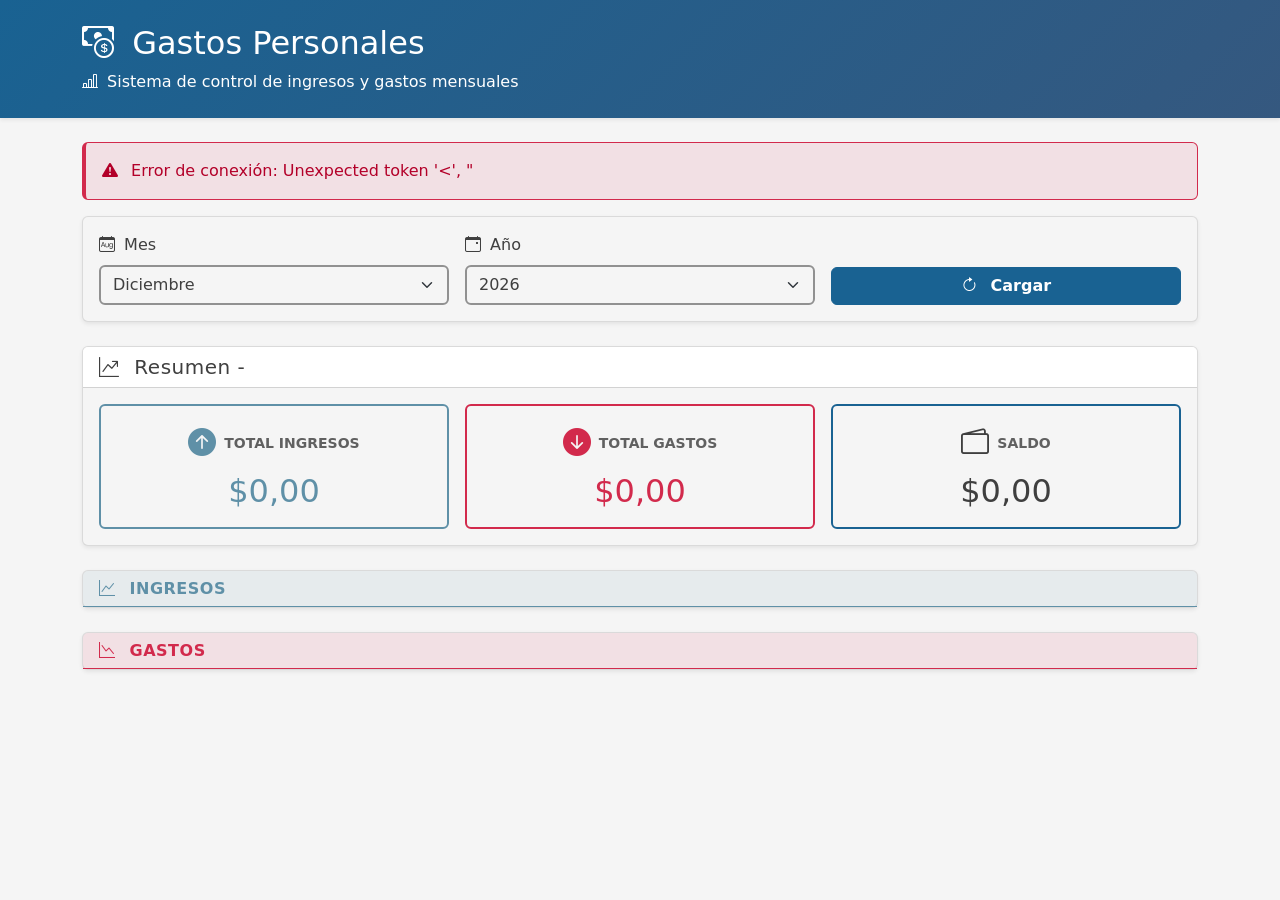
==== index.html @ a7480072 "feat: initial commit — personal finance tracker Co-Authored-By: Claude Sonnet 4.6 <noreply@anthropic" ====
<!DOCTYPE html>
<html lang="es">
<head>
    <meta charset="UTF-8">
    <meta name="viewport" content="width=device-width, initial-scale=1.0">
    <title>Gastos Personales - Sistema de Control</title>

    <!-- Bootstrap 5 CSS -->
    <link href="https://cdn.jsdelivr.net/npm/bootstrap@5.3.2/dist/css/bootstrap.min.css" rel="stylesheet">

    <!-- Bootstrap Icons -->
    <link rel="stylesheet" href="https://cdn.jsdelivr.net/npm/bootstrap-icons@1.11.2/font/bootstrap-icons.css">

    <!-- Custom CSS -->
    <link rel="stylesheet" href="assets/css/styles.css">
</head>
<body>
    <!-- Header -->
    <header class="header bg-primary text-white shadow-sm">
        <div class="container py-4">
            <h1 class="h2 mb-2">
                <i class="bi bi-cash-coin me-2"></i>
                Gastos Personales
            </h1>
            <p class="mb-0 opacity-90">
                <i class="bi bi-bar-chart-line me-1"></i>
                Sistema de control de ingresos y gastos mensuales
            </p>
        </div>
    </header>

    <!-- Main Content -->
    <main class="container my-4">
        <!-- Alertas -->
        <div id="alertContainer"></div>

        <!-- Selector de Mes/Año -->
        <div class="card shadow-sm mb-4">
            <div class="card-body">
                <div class="row g-3 align-items-end">
                    <div class="col-md-4">
                        <label for="selectMes" class="form-label">
                            <i class="bi bi-calendar-month me-1"></i>
                            Mes
                        </label>
                        <select id="selectMes" class="form-select">
                            <option value="1">Enero</option>
                            <option value="2">Febrero</option>
                            <option value="3">Marzo</option>
                            <option value="4">Abril</option>
                            <option value="5">Mayo</option>
                            <option value="6">Junio</option>
                            <option value="7">Julio</option>
                            <option value="8">Agosto</option>
                            <option value="9">Septiembre</option>
                            <option value="10">Octubre</option>
                            <option value="11">Noviembre</option>
                            <option value="12">Diciembre</option>
                        </select>
                    </div>

                    <div class="col-md-4">
                        <label for="selectAnio" class="form-label">
                            <i class="bi bi-calendar-event me-1"></i>
                            Año
                        </label>
                        <select id="selectAnio" class="form-select">
                            <!-- Se llena dinámicamente con JavaScript -->
                        </select>
                    </div>

                    <div class="col-md-4">
                        <button id="btnCargar" class="btn btn-primary w-100">
                            <i class="bi bi-arrow-clockwise me-2"></i>
                            Cargar
                        </button>
                    </div>
                </div>
            </div>
        </div>

        <!-- Loading -->
        <div id="loading" class="text-center py-5 d-none">
            <div class="spinner-border text-primary mb-3" role="status">
                <span class="visually-hidden">Cargando...</span>
            </div>
            <p class="text-muted">Cargando datos...</p>
        </div>

        <!-- Contenido Principal -->
        <div id="contenidoPrincipal">
            <!-- Resumen -->
            <div class="card shadow-sm mb-4">
                <div class="card-header bg-white">
                    <h2 class="h5 mb-0">
                        <i class="bi bi-graph-up-arrow me-2"></i>
                        Resumen - <span id="mesAnioActual"></span>
                    </h2>
                </div>
                <div class="card-body">
                    <div class="row g-3">
                        <!-- Total Ingresos -->
                        <div class="col-md-4">
                            <div class="card border-success h-100">
                                <div class="card-body text-center">
                                    <div class="d-flex align-items-center justify-content-center mb-2">
                                        <i class="bi bi-arrow-up-circle-fill text-success fs-3 me-2"></i>
                                        <small class="text-uppercase fw-bold text-muted">Total Ingresos</small>
                                    </div>
                                    <h3 class="h2 mb-0 text-success" id="totalIngresos">$0,00</h3>
                                </div>
                            </div>
                        </div>

                        <!-- Total Gastos -->
                        <div class="col-md-4">
                            <div class="card border-danger h-100">
                                <div class="card-body text-center">
                                    <div class="d-flex align-items-center justify-content-center mb-2">
                                        <i class="bi bi-arrow-down-circle-fill text-danger fs-3 me-2"></i>
                                        <small class="text-uppercase fw-bold text-muted">Total Gastos</small>
                                    </div>
                                    <h3 class="h2 mb-0 text-danger" id="totalGastos">$0,00</h3>
                                </div>
                            </div>
                        </div>

                        <!-- Saldo -->
                        <div class="col-md-4">
                            <div class="card border-primary h-100" id="cardSaldo">
                                <div class="card-body text-center">
                                    <div class="d-flex align-items-center justify-content-center mb-2">
                                        <i class="bi bi-wallet2 fs-3 me-2" id="iconSaldo"></i>
                                        <small class="text-uppercase fw-bold text-muted">Saldo</small>
                                    </div>
                                    <h3 class="h2 mb-0" id="saldo">$0,00</h3>
                                </div>
                            </div>
                        </div>
                    </div>
                </div>
            </div>

            <!-- Tabla de Ingresos -->
            <div class="card shadow-sm mb-4">
                <div class="card-header bg-success bg-opacity-10 border-success">
                    <h3 class="h6 mb-0 text-success fw-bold">
                        <i class="bi bi-graph-up me-2"></i>
                        INGRESOS
                    </h3>
                </div>
                <div class="card-body p-0">
                    <div class="table-responsive">
                        <table class="table table-hover mb-0">
                            <tbody id="tablaIngresos">
                                <!-- Se llena dinámicamente con JavaScript -->
                            </tbody>
                        </table>
                    </div>
                </div>
            </div>

            <!-- Tabla de Gastos -->
            <div class="card shadow-sm mb-4">
                <div class="card-header bg-danger bg-opacity-10 border-danger">
                    <h3 class="h6 mb-0 text-danger fw-bold">
                        <i class="bi bi-graph-down me-2"></i>
                        GASTOS
                    </h3>
                </div>
                <div class="card-body p-0">
                    <div class="table-responsive">
                        <table class="table table-hover mb-0">
                            <tbody id="tablaGastos">
                                <!-- Se llena dinámicamente con JavaScript -->
                            </tbody>
                        </table>
                    </div>
                </div>
            </div>
        </div>
    </main>

    <!-- Bootstrap 5 JS Bundle -->
    <script src="https://cdn.jsdelivr.net/npm/bootstrap@5.3.2/dist/js/bootstrap.bundle.min.js"></script>

    <!-- Custom JS -->
    <script src="assets/js/app.js"></script>
</body>
</html>
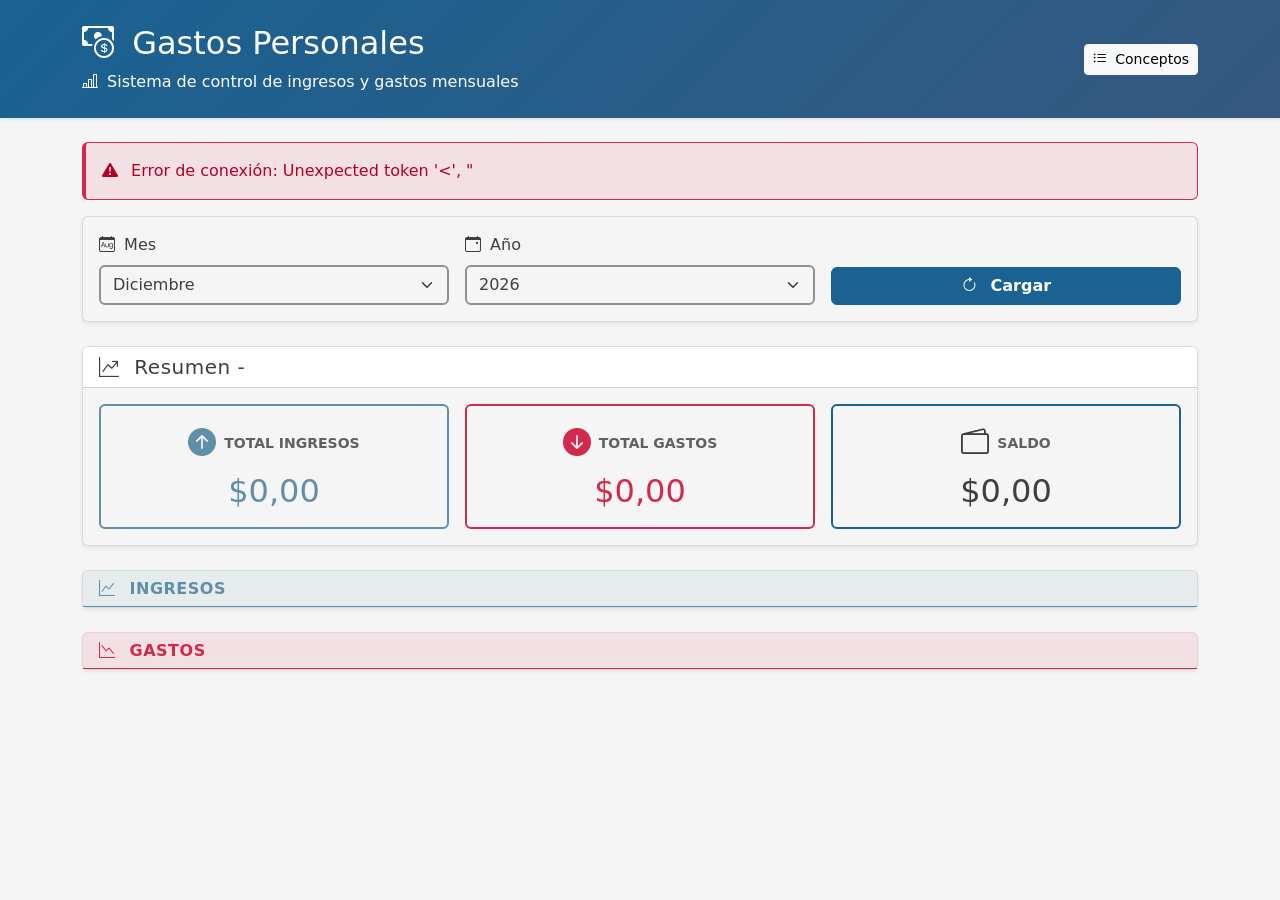
==== commit 9d107174: "feat: ABM de conceptos — alta, edición, activar/desactivar Co-Authored-By: Claude Sonnet 4.6 <norepl" ====
--- a/index.html
+++ b/index.html
@@ -17,15 +17,23 @@
 <body>
     <!-- Header -->
     <header class="header bg-primary text-white shadow-sm">
-        <div class="container py-4">
-            <h1 class="h2 mb-2">
-                <i class="bi bi-cash-coin me-2"></i>
-                Gastos Personales
-            </h1>
-            <p class="mb-0 opacity-90">
-                <i class="bi bi-bar-chart-line me-1"></i>
-                Sistema de control de ingresos y gastos mensuales
-            </p>
+        <div class="container py-4 d-flex justify-content-between align-items-center">
+            <div>
+                <h1 class="h2 mb-2">
+                    <i class="bi bi-cash-coin me-2"></i>
+                    Gastos Personales
+                </h1>
+                <p class="mb-0 opacity-90">
+                    <i class="bi bi-bar-chart-line me-1"></i>
+                    Sistema de control de ingresos y gastos mensuales
+                </p>
+            </div>
+            <div>
+                <button class="btn btn-light btn-sm" onclick="abrirModalConceptos()">
+                    <i class="bi bi-list-ul me-1"></i>
+                    Conceptos
+                </button>
+            </div>
         </div>
     </header>
 
@@ -181,6 +189,102 @@
         </div>
     </main>
 
+    <!-- Modal ABM Conceptos -->
+    <div class="modal fade" id="modalConceptos" tabindex="-1" aria-labelledby="modalConceptosLabel" aria-hidden="true">
+        <div class="modal-dialog modal-lg">
+            <div class="modal-content">
+                <div class="modal-header bg-primary text-white">
+                    <h5 class="modal-title" id="modalConceptosLabel">
+                        <i class="bi bi-list-ul me-2"></i>Administrar Conceptos
+                    </h5>
+                    <button type="button" class="btn-close btn-close-white" data-bs-dismiss="modal"></button>
+                </div>
+                <div class="modal-body">
+
+                    <!-- Tabs -->
+                    <ul class="nav nav-tabs mb-3" id="tabsConceptos" role="tablist">
+                        <li class="nav-item" role="presentation">
+                            <button class="nav-link active" id="tab-ingresos-btn" data-bs-toggle="tab"
+                                data-bs-target="#tab-ingresos" type="button" role="tab">
+                                <i class="bi bi-graph-up text-success me-1"></i>Ingresos
+                            </button>
+                        </li>
+                        <li class="nav-item" role="presentation">
+                            <button class="nav-link" id="tab-gastos-btn" data-bs-toggle="tab"
+                                data-bs-target="#tab-gastos" type="button" role="tab">
+                                <i class="bi bi-graph-down text-danger me-1"></i>Gastos
+                            </button>
+                        </li>
+                    </ul>
+
+                    <!-- Formulario nuevo concepto -->
+                    <div id="formNuevoConcepto" class="card border-primary mb-3 d-none">
+                        <div class="card-body">
+                            <h6 class="card-title">Nuevo Concepto</h6>
+                            <div class="row g-2 align-items-end">
+                                <div class="col-sm-5">
+                                    <label class="form-label small">Nombre</label>
+                                    <input type="text" id="nuevoNombre" class="form-control form-control-sm" placeholder="Nombre del concepto">
+                                </div>
+                                <div class="col-sm-3">
+                                    <label class="form-label small">Tipo</label>
+                                    <select id="nuevoTipo" class="form-select form-select-sm">
+                                        <option value="ingreso">Ingreso</option>
+                                        <option value="gasto">Gasto</option>
+                                    </select>
+                                </div>
+                                <div class="col-sm-2">
+                                    <label class="form-label small">Orden</label>
+                                    <input type="number" id="nuevoOrden" class="form-control form-control-sm" placeholder="Auto" min="1">
+                                </div>
+                                <div class="col-sm-2 d-flex gap-1">
+                                    <button class="btn btn-primary btn-sm flex-fill" onclick="guardarNuevoConcepto()">
+                                        <i class="bi bi-check-lg"></i>
+                                    </button>
+                                    <button class="btn btn-outline-secondary btn-sm" onclick="cancelarNuevoConcepto()">
+                                        <i class="bi bi-x-lg"></i>
+                                    </button>
+                                </div>
+                            </div>
+                        </div>
+                    </div>
+
+                    <!-- Contenido tabs -->
+                    <div class="tab-content" id="tabsConceptosContent">
+
+                        <!-- Ingresos -->
+                        <div class="tab-pane fade show active" id="tab-ingresos" role="tabpanel">
+                            <div class="d-flex justify-content-end mb-2">
+                                <button class="btn btn-success btn-sm" onclick="mostrarFormNuevo('ingreso')">
+                                    <i class="bi bi-plus-lg me-1"></i>Nuevo ingreso
+                                </button>
+                            </div>
+                            <div id="listaIngresos">
+                                <div class="text-center py-3 text-muted">Cargando...</div>
+                            </div>
+                        </div>
+
+                        <!-- Gastos -->
+                        <div class="tab-pane fade" id="tab-gastos" role="tabpanel">
+                            <div class="d-flex justify-content-end mb-2">
+                                <button class="btn btn-danger btn-sm" onclick="mostrarFormNuevo('gasto')">
+                                    <i class="bi bi-plus-lg me-1"></i>Nuevo gasto
+                                </button>
+                            </div>
+                            <div id="listaGastos">
+                                <div class="text-center py-3 text-muted">Cargando...</div>
+                            </div>
+                        </div>
+
+                    </div>
+                </div>
+                <div class="modal-footer">
+                    <button type="button" class="btn btn-secondary" data-bs-dismiss="modal">Cerrar</button>
+                </div>
+            </div>
+        </div>
+    </div>
+
     <!-- Bootstrap 5 JS Bundle -->
     <script src="https://cdn.jsdelivr.net/npm/bootstrap@5.3.2/dist/js/bootstrap.bundle.min.js"></script>
 
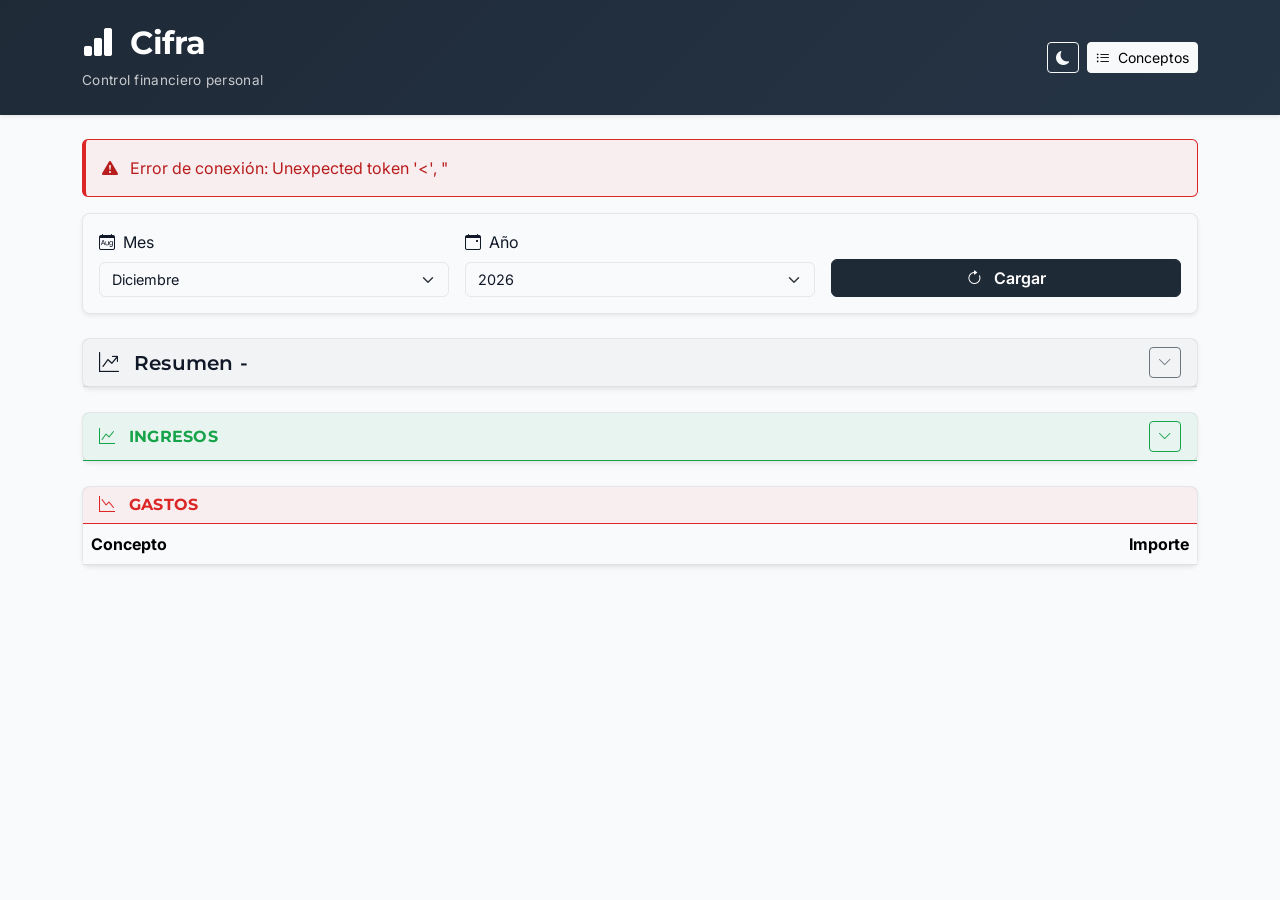
==== commit 682cacec: "subo primeros cambios con datatables" ====
--- a/index.html
+++ b/index.html
@@ -3,13 +3,34 @@
 <head>
     <meta charset="UTF-8">
     <meta name="viewport" content="width=device-width, initial-scale=1.0">
-    <title>Gastos Personales - Sistema de Control</title>
+    <title>Cifra — Control Financiero Personal</title>
+    <!-- Aplicar tema guardado antes de renderizar (evita flash) -->
+    <script>
+        const t = localStorage.getItem('cifra-theme');
+        if (t) document.documentElement.setAttribute('data-bs-theme', t);
+    </script>
+
+    <!-- PWA: Manifest + tema -->
+    <link rel="manifest" href="manifest.json">
+    <meta name="theme-color" content="#1F2A37">
+
+    <!-- PWA iOS (Safari no usa el manifest para esto) -->
+    <meta name="apple-mobile-web-app-capable" content="yes">
+    <meta name="apple-mobile-web-app-status-bar-style" content="black-translucent">
+    <meta name="apple-mobile-web-app-title" content="Cifra">
+    <link rel="apple-touch-icon" href="assets/icons/apple-touch-icon.png">
+
+    <!-- Google Fonts: Inter + Montserrat -->
+    <link href="https://fonts.googleapis.com/css2?family=Inter:wght@300;400;500;600&family=Montserrat:wght@600;700&display=swap" rel="stylesheet">
 
     <!-- Bootstrap 5 CSS -->
     <link href="https://cdn.jsdelivr.net/npm/bootstrap@5.3.2/dist/css/bootstrap.min.css" rel="stylesheet">
 
     <!-- Bootstrap Icons -->
     <link rel="stylesheet" href="https://cdn.jsdelivr.net/npm/bootstrap-icons@1.11.2/font/bootstrap-icons.css">
+
+    <!-- DataTables Bootstrap 5 CSS -->
+    <link rel="stylesheet" href="https://cdn.datatables.net/2.0.8/css/dataTables.bootstrap5.min.css">
 
     <!-- Custom CSS -->
     <link rel="stylesheet" href="assets/css/styles.css">
@@ -19,16 +40,18 @@
     <header class="header bg-primary text-white shadow-sm">
         <div class="container py-4 d-flex justify-content-between align-items-center">
             <div>
-                <h1 class="h2 mb-2">
-                    <i class="bi bi-cash-coin me-2"></i>
-                    Gastos Personales
+                <h1 class="h2 mb-2 cifra-logo">
+                    <i class="bi bi-bar-chart-fill me-2"></i>
+                    Cifra
                 </h1>
-                <p class="mb-0 opacity-90">
-                    <i class="bi bi-bar-chart-line me-1"></i>
-                    Sistema de control de ingresos y gastos mensuales
+                <p class="mb-0 opacity-75" style="font-size:0.85rem;letter-spacing:0.3px">
+                    Control financiero personal
                 </p>
             </div>
-            <div>
+            <div class="d-flex gap-2">
+                <button class="btn btn-outline-light btn-sm" onclick="toggleDarkMode()" id="btnDarkMode" title="Cambiar tema">
+                    <i class="bi bi-moon-fill" id="iconDarkMode"></i>
+                </button>
                 <button class="btn btn-light btn-sm" onclick="abrirModalConceptos()">
                     <i class="bi bi-list-ul me-1"></i>
                     Conceptos
@@ -99,12 +122,16 @@
         <div id="contenidoPrincipal">
             <!-- Resumen -->
             <div class="card shadow-sm mb-4">
-                <div class="card-header bg-white">
+                <div class="card-header d-flex justify-content-between align-items-center">
                     <h2 class="h5 mb-0">
                         <i class="bi bi-graph-up-arrow me-2"></i>
                         Resumen - <span id="mesAnioActual"></span>
                     </h2>
-                </div>
+                    <button class="btn btn-sm btn-outline-secondary" id="btnToggleResumen" onclick="toggleResumen()" title="Mostrar/ocultar resumen">
+                        <i class="bi bi-chevron-down" id="iconToggleResumen"></i>
+                    </button>
+                </div>
+                <div class="d-none" id="contenidoResumen">
                 <div class="card-body">
                     <div class="row g-3">
                         <!-- Total Ingresos -->
@@ -147,23 +174,33 @@
                         </div>
                     </div>
                 </div>
+                </div>
             </div>
 
             <!-- Tabla de Ingresos -->
             <div class="card shadow-sm mb-4">
-                <div class="card-header bg-success bg-opacity-10 border-success">
+                <div class="card-header bg-success bg-opacity-10 border-success d-flex justify-content-between align-items-center">
                     <h3 class="h6 mb-0 text-success fw-bold">
                         <i class="bi bi-graph-up me-2"></i>
                         INGRESOS
                     </h3>
-                </div>
-                <div class="card-body p-0">
-                    <div class="table-responsive">
-                        <table class="table table-hover mb-0">
-                            <tbody id="tablaIngresos">
-                                <!-- Se llena dinámicamente con JavaScript -->
-                            </tbody>
-                        </table>
+                    <button class="btn btn-sm btn-outline-success" id="btnToggleIngresos" onclick="toggleTablaIngresos()" title="Mostrar/ocultar ingresos">
+                        <i class="bi bi-chevron-down" id="iconToggleIngresos"></i>
+                    </button>
+                </div>
+                <div class="d-none" id="contenidoIngresos">
+                    <div class="card-body p-0">
+                        <div class="table-responsive">
+                            <table class="table table-hover mb-0" id="dtIngresos">
+                                <thead>
+                                    <tr>
+                                        <th>Concepto</th>
+                                        <th class="text-end">Importe</th>
+                                    </tr>
+                                </thead>
+                                <tbody id="tablaIngresos"></tbody>
+                            </table>
+                        </div>
                     </div>
                 </div>
             </div>
@@ -178,10 +215,14 @@
                 </div>
                 <div class="card-body p-0">
                     <div class="table-responsive">
-                        <table class="table table-hover mb-0">
-                            <tbody id="tablaGastos">
-                                <!-- Se llena dinámicamente con JavaScript -->
-                            </tbody>
+                        <table class="table table-hover mb-0" id="dtGastos">
+                            <thead>
+                                <tr>
+                                    <th>Concepto</th>
+                                    <th class="text-end">Importe</th>
+                                </tr>
+                            </thead>
+                            <tbody id="tablaGastos"></tbody>
                         </table>
                     </div>
                 </div>
@@ -215,6 +256,12 @@
                                 <i class="bi bi-graph-down text-danger me-1"></i>Gastos
                             </button>
                         </li>
+                        <li class="nav-item" role="presentation">
+                            <button class="nav-link" id="tab-categorias-btn" data-bs-toggle="tab"
+                                data-bs-target="#tab-categorias" type="button" role="tab">
+                                <i class="bi bi-tags me-1"></i>Categorías
+                            </button>
+                        </li>
                     </ul>
 
                     <!-- Formulario nuevo concepto -->
@@ -222,20 +269,32 @@
                         <div class="card-body">
                             <h6 class="card-title">Nuevo Concepto</h6>
                             <div class="row g-2 align-items-end">
-                                <div class="col-sm-5">
+                                <div class="col-sm-3">
                                     <label class="form-label small">Nombre</label>
                                     <input type="text" id="nuevoNombre" class="form-control form-control-sm" placeholder="Nombre del concepto">
                                 </div>
-                                <div class="col-sm-3">
+                                <div class="col-sm-2">
                                     <label class="form-label small">Tipo</label>
                                     <select id="nuevoTipo" class="form-select form-select-sm">
                                         <option value="ingreso">Ingreso</option>
                                         <option value="gasto">Gasto</option>
                                     </select>
                                 </div>
-                                <div class="col-sm-2">
+                                <div class="col-sm-3">
+                                    <label class="form-label small">Categoría</label>
+                                    <select id="nuevoCategoria" class="form-select form-select-sm">
+                                        <option value="">— Sin categoría —</option>
+                                    </select>
+                                </div>
+                                <div class="col-sm-1">
                                     <label class="form-label small">Orden</label>
                                     <input type="number" id="nuevoOrden" class="form-control form-control-sm" placeholder="Auto" min="1">
+                                </div>
+                                <div class="col-sm-1 d-flex align-items-end pb-1">
+                                    <div class="form-check form-switch mb-0">
+                                        <input class="form-check-input" type="checkbox" id="nuevoPermiteMultiples">
+                                        <label class="form-check-label small" for="nuevoPermiteMultiples">Multi</label>
+                                    </div>
                                 </div>
                                 <div class="col-sm-2 d-flex gap-1">
                                     <button class="btn btn-primary btn-sm flex-fill" onclick="guardarNuevoConcepto()">
@@ -276,6 +335,50 @@
                             </div>
                         </div>
 
+                        <!-- Categorías -->
+                        <div class="tab-pane fade" id="tab-categorias" role="tabpanel">
+                            <div class="d-flex justify-content-end mb-2">
+                                <button class="btn btn-primary btn-sm" onclick="mostrarFormNuevaCategoria()">
+                                    <i class="bi bi-plus-lg me-1"></i>Nueva categoría
+                                </button>
+                            </div>
+                            <!-- Formulario nueva categoría -->
+                            <div id="formNuevaCategoria" class="card border-primary mb-3 d-none">
+                                <div class="card-body">
+                                    <h6 class="card-title">Nueva Categoría</h6>
+                                    <div class="row g-2 align-items-end">
+                                        <div class="col-sm-4">
+                                            <label class="form-label small">Nombre</label>
+                                            <input type="text" id="catNombre" class="form-control form-control-sm" placeholder="Nombre de la categoría">
+                                        </div>
+                                        <div class="col-sm-2">
+                                            <label class="form-label small">Color</label>
+                                            <input type="color" id="catColor" class="form-control form-control-sm form-control-color w-100" value="#2563EB">
+                                        </div>
+                                        <div class="col-sm-3">
+                                            <label class="form-label small">Ícono Bootstrap <span class="text-muted">(opcional)</span></label>
+                                            <input type="text" id="catIcono" class="form-control form-control-sm" placeholder="bi-house-fill">
+                                        </div>
+                                        <div class="col-sm-1">
+                                            <label class="form-label small">Orden</label>
+                                            <input type="number" id="catOrden" class="form-control form-control-sm" placeholder="Auto" min="1">
+                                        </div>
+                                        <div class="col-sm-2 d-flex gap-1">
+                                            <button class="btn btn-primary btn-sm flex-fill" onclick="guardarNuevaCategoria()">
+                                                <i class="bi bi-check-lg"></i>
+                                            </button>
+                                            <button class="btn btn-outline-secondary btn-sm" onclick="cancelarNuevaCategoria()">
+                                                <i class="bi bi-x-lg"></i>
+                                            </button>
+                                        </div>
+                                    </div>
+                                </div>
+                            </div>
+                            <div id="listaCategorias">
+                                <div class="text-center py-3 text-muted">Cargando...</div>
+                            </div>
+                        </div>
+
                     </div>
                 </div>
                 <div class="modal-footer">
@@ -284,6 +387,13 @@
             </div>
         </div>
     </div>
+
+    <!-- jQuery (requerido por DataTables) -->
+    <script src="https://code.jquery.com/jquery-3.7.1.min.js"></script>
+
+    <!-- DataTables JS -->
+    <script src="https://cdn.datatables.net/2.0.8/js/dataTables.min.js"></script>
+    <script src="https://cdn.datatables.net/2.0.8/js/dataTables.bootstrap5.min.js"></script>
 
     <!-- Bootstrap 5 JS Bundle -->
     <script src="https://cdn.jsdelivr.net/npm/bootstrap@5.3.2/dist/js/bootstrap.bundle.min.js"></script>
--- a/assets/css/styles.css
+++ b/assets/css/styles.css
@@ -0,0 +1,848 @@
+/**
+ * Estilos personalizados — Sistema de Gastos Personales
+ * Tipografía: Montserrat (títulos) + Inter (UI)
+ * Paleta: azul oscuro · azul medio · verde · gris claro
+ */
+
+/* ==================== VARIABLES — CIFRA ==================== */
+:root {
+    /* Paleta oficial Cifra */
+    --color-primary:       #2563EB;
+    --color-primary-dark:  #1F2A37;
+    --color-primary-light: #3B82F6;
+    --color-success:       #16A34A;
+    --color-success-dark:  #15803D;
+    --color-danger:        #DC2626;
+    --color-danger-dark:   #B91C1C;
+    --color-warning:       #D97706;
+    --color-gray-light:    #E5E7EB;
+    --color-gray:          #6B7280;
+    --color-gray-dark:     #111827;
+    --color-bg:            #F8FAFC;
+    --color-white:         #FFFFFF;
+
+    /* Bootstrap overrides */
+    --bs-body-bg:          #F8FAFC;
+    --bs-body-color:       #111827;
+    --bs-primary:          #2563EB;
+    --bs-primary-rgb:      37, 99, 235;
+    --bs-success:          #16A34A;
+    --bs-success-rgb:      22, 163, 74;
+    --bs-danger:           #DC2626;
+    --bs-danger-rgb:       220, 38, 38;
+    --bs-warning:          #D97706;
+    --bs-warning-rgb:      217, 119, 6;
+    --bs-info:             #3B82F6;
+    --bs-info-rgb:         59, 130, 246;
+}
+
+/* ==================== BASE ==================== */
+body {
+    font-family: 'Inter', sans-serif;
+    background-color: var(--color-bg);
+    color: var(--color-gray);
+    font-size: 0.95rem;
+}
+
+h1, h2, h3, h4, h5, h6,
+.h1, .h2, .h3, .h4, .h5, .h6 {
+    font-family: 'Montserrat', sans-serif;
+    font-weight: 600;
+}
+
+/* ==================== HEADER ==================== */
+.header {
+    background: linear-gradient(135deg, var(--color-primary-dark) 0%, #253445 100%);
+}
+
+.header h1,
+.cifra-logo {
+    font-family: 'Montserrat', sans-serif;
+    font-weight: 700;
+    letter-spacing: -0.5px;
+}
+
+/* ==================== BOTONES ==================== */
+.btn-primary {
+    background-color: var(--color-primary);
+    border-color: var(--color-primary);
+    font-weight: 500;
+}
+
+.btn-primary:hover,
+.btn-primary:focus,
+.btn-primary:active {
+    background-color: #1a6fd4 !important;
+    border-color: #1a6fd4 !important;
+    box-shadow: 0 0 0 0.25rem rgba(47, 128, 237, 0.25) !important;
+}
+
+.btn-success {
+    background-color: var(--color-success);
+    border-color: var(--color-success);
+}
+
+.btn-success:hover {
+    background-color: var(--color-success-dark);
+    border-color: var(--color-success-dark);
+}
+
+.btn-danger {
+    background-color: var(--color-danger);
+    border-color: var(--color-danger);
+}
+
+.btn-outline-success {
+    color: var(--color-success);
+    border-color: var(--color-success);
+}
+
+.btn-outline-success:hover {
+    background-color: var(--color-success);
+    border-color: var(--color-success);
+}
+
+.btn-outline-danger {
+    color: var(--color-danger);
+    border-color: var(--color-danger);
+}
+
+.btn-outline-danger:hover {
+    background-color: var(--color-danger);
+    border-color: var(--color-danger);
+}
+
+.btn-outline-primary {
+    color: var(--color-primary);
+    border-color: var(--color-primary);
+}
+
+.btn-outline-primary:hover {
+    background-color: var(--color-primary);
+    border-color: var(--color-primary);
+}
+
+.btn-outline-info {
+    color: var(--color-primary-light);
+    border-color: var(--color-primary-light);
+}
+
+.btn-outline-info:hover {
+    background-color: var(--color-primary-light);
+    border-color: var(--color-primary-light);
+    color: white;
+}
+
+#btnCargar {
+    font-weight: 600;
+    transition: all 0.2s;
+    background-color: var(--color-primary-dark) !important;
+    border-color: var(--color-primary-dark) !important;
+    color: #fff !important;
+}
+
+#btnCargar:hover {
+    transform: translateY(-1px);
+    box-shadow: 0 4px 8px rgba(31, 42, 55, 0.4) !important;
+    background-color: #253445 !important;
+    border-color: #253445 !important;
+}
+
+#btnCargar:active {
+    transform: translateY(0);
+}
+
+/* ==================== CARDS ==================== */
+.card {
+    border: 1px solid rgba(0, 0, 0, 0.08);
+    border-radius: 0.5rem;
+    box-shadow: 0 1px 4px rgba(0, 0, 0, 0.06);
+    transition: box-shadow 0.2s;
+}
+
+.card:hover {
+    box-shadow: 0 4px 12px rgba(0, 0, 0, 0.1);
+}
+
+.card-header {
+    font-family: 'Montserrat', sans-serif;
+    font-weight: 600;
+    letter-spacing: 0.3px;
+    border-bottom: 1px solid rgba(0, 0, 0, 0.07);
+}
+
+/* Cards de resumen */
+.card.border-success { border-width: 2px; border-color: var(--color-success) !important; }
+.card.border-danger  { border-width: 2px; border-color: var(--color-danger)  !important; }
+.card.border-primary { border-width: 2px; border-color: var(--color-primary) !important; }
+.card.border-warning { border-width: 2px; border-color: var(--color-warning) !important; }
+
+/* ==================== COLORES DE TEXTO ==================== */
+.text-primary  { color: var(--color-primary)  !important; }
+.text-success  { color: var(--color-success)  !important; }
+.text-danger   { color: var(--color-danger)   !important; }
+.text-warning  { color: var(--color-warning)  !important; }
+.text-info     { color: var(--color-primary-light) !important; }
+.text-secondary{ color: var(--color-gray)     !important; }
+.text-muted    { color: var(--color-gray)     !important; }
+
+/* ==================== BACKGROUNDS ==================== */
+.bg-primary { background-color: var(--color-primary)  !important; }
+.bg-success { background-color: var(--color-success)  !important; }
+.bg-danger  { background-color: var(--color-danger)   !important; }
+
+.bg-success.bg-opacity-10 { background-color: rgba(39, 174, 96,  0.08) !important; }
+.bg-danger.bg-opacity-10  { background-color: rgba(235, 87, 87,  0.08) !important; }
+
+.border-success { border-color: var(--color-success) !important; }
+.border-danger  { border-color: var(--color-danger)  !important; }
+.border-primary { border-color: var(--color-primary) !important; }
+
+/* ==================== SALDO NEGATIVO ==================== */
+#cardSaldo.negativo { border-color: var(--color-danger-dark) !important; }
+#cardSaldo.negativo #saldo    { color: var(--color-danger-dark) !important; }
+#cardSaldo.negativo #iconSaldo{ color: var(--color-danger-dark) !important; }
+
+/* ==================== TABLAS ==================== */
+.table-responsive {
+    border-radius: 0;
+    overflow-x: auto;
+}
+
+/* Celdas del body — padding y alineación base */
+.table > tbody > tr > td,
+table.dataTable > tbody > tr > td {
+    vertical-align: middle;
+    padding: 0.85rem 1rem;
+    border-color: rgba(0, 0, 0, 0.05);
+}
+
+/* Hover: solo en tablas que NO son DataTables (modal de conceptos) */
+.table-hover:not(.dataTable) tbody tr:hover {
+    background-color: rgba(47, 128, 237, 0.05);
+    cursor: pointer;
+}
+
+/* ==================== DATATABLES ==================== */
+
+/* Sin márgenes extras */
+table.dataTable {
+    margin: 0 !important;
+    width: 100% !important;
+    font-family: 'Inter', sans-serif;
+}
+
+/* Headers */
+table.dataTable thead > tr > th {
+    padding: 0.6rem 1rem;
+    font-family: 'Montserrat', sans-serif;
+    font-size: 0.7rem;
+    text-transform: uppercase;
+    letter-spacing: 0.6px;
+    color: var(--color-gray);
+    font-weight: 600;
+    border-bottom: 2px solid rgba(0, 0, 0, 0.08) !important;
+    background-color: transparent !important;
+    white-space: nowrap;
+    vertical-align: middle;
+}
+
+/* Íconos de sort */
+table.dataTable thead th.dt-orderable-asc span.dt-column-order,
+table.dataTable thead th.dt-orderable-desc span.dt-column-order {
+    color: var(--color-primary);
+    opacity: 0.4;
+}
+table.dataTable thead th.dt-ordering-asc span.dt-column-order,
+table.dataTable thead th.dt-ordering-desc span.dt-column-order {
+    opacity: 1;
+    color: var(--color-primary);
+}
+
+/* Hover de filas — Bootstrap puro */
+table.dataTable.table-hover > tbody > tr:hover > * {
+    background-color: rgba(47, 128, 237, 0.05) !important;
+    box-shadow: none !important;
+    --bs-table-accent-bg: transparent;
+    cursor: pointer;
+}
+
+/* Child rows: sin padding, sin hover, sin borde superior */
+table.dataTable > tbody > tr.child > td {
+    padding: 0 !important;
+    background-color: transparent !important;
+    border-top: none !important;
+}
+
+table.dataTable.table-hover > tbody > tr.child:hover > td {
+    background-color: transparent !important;
+    box-shadow: none !important;
+}
+
+table.dataTable > tbody > tr.parent + tr.child td {
+    border-top: none !important;
+}
+
+/* ==================== INPUTS Y FORMS ==================== */
+.input-importe {
+    border: 1.5px solid var(--color-gray-light);
+    border-radius: 0.375rem;
+    padding: 0.45rem 0.75rem;
+    font-size: 0.95rem;
+    font-family: 'Inter', sans-serif;
+    text-align: right;
+    font-weight: 500;
+    transition: all 0.2s;
+    width: 100%;
+    max-width: 200px;
+    background-color: var(--color-white);
+    color: var(--color-gray-dark);
+}
+
+.input-importe:focus {
+    outline: none;
+    border-color: var(--color-primary);
+    box-shadow: 0 0 0 3px rgba(47, 128, 237, 0.15);
+}
+
+.input-importe.unsaved {
+    border-color: var(--color-danger);
+    background-color: rgba(235, 87, 87, 0.06);
+}
+
+.input-importe.saved {
+    border-color: var(--color-success);
+}
+
+@keyframes pulse {
+    0%   { box-shadow: 0 0 0 0   rgba(47, 128, 237, 0.6); }
+    70%  { box-shadow: 0 0 0 8px rgba(47, 128, 237, 0);   }
+    100% { box-shadow: 0 0 0 0   rgba(47, 128, 237, 0);   }
+}
+
+.input-importe.saving {
+    animation: pulse 0.5s;
+}
+
+/* Input readonly (totales múltiples) */
+.input-importe-readonly {
+    background-color: #f0f4f8;
+    cursor: default;
+    color: var(--color-gray-dark);
+    font-weight: 600;
+    border-color: transparent;
+}
+
+.input-importe-readonly:focus {
+    outline: none;
+    box-shadow: none;
+    border-color: transparent;
+}
+
+/* Form controls */
+.form-control,
+.form-select {
+    border: 1.5px solid var(--color-gray-light);
+    font-family: 'Inter', sans-serif;
+    font-size: 0.9rem;
+    transition: border-color 0.15s ease-in-out, box-shadow 0.15s ease-in-out;
+}
+
+.form-control:focus,
+.form-select:focus {
+    border-color: var(--color-primary);
+    box-shadow: 0 0 0 3px rgba(47, 128, 237, 0.15);
+}
+
+/* ==================== CONCEPTO NOMBRE ==================== */
+/* Aplicado a un <div> DENTRO del <td>, no al <td> directamente */
+.concepto-nombre {
+    display: flex;
+    align-items: center;
+    gap: 0.5rem;
+    font-weight: 500;
+    color: var(--color-gray-dark);
+}
+
+.concepto-icon {
+    font-size: 1rem;
+    opacity: 0.75;
+    flex-shrink: 0;
+}
+
+/* ==================== BOTÓN SMVM / SUGERENCIA ==================== */
+.btn-smvm {
+    flex-shrink: 0;
+    opacity: 0.55;
+    transition: opacity 0.2s;
+    padding: 0.25rem 0.45rem;
+}
+
+.btn-smvm:hover {
+    opacity: 1;
+}
+
+/* ==================== CONCEPTO MULTIPLE — DETALLE ==================== */
+.concepto-multiple-header:hover {
+    background-color: rgba(47, 128, 237, 0.05) !important;
+}
+
+.detalle-arrow {
+    font-size: 0.75rem;
+    transition: transform 0.2s;
+    opacity: 0.5;
+}
+
+.fila-detalle td {
+    padding: 0 !important;
+}
+
+.detalle-wrapper {
+    border-top: 2px solid rgba(47, 128, 237, 0.12);
+    background-color: rgba(47, 128, 237, 0.02);
+}
+
+.detalle-tabla td {
+    padding: 0.4rem 0.75rem;
+    font-size: 0.88rem;
+    border-bottom: 1px solid rgba(0, 0, 0, 0.04);
+}
+
+.fila-nuevo-registro td {
+    padding: 0.4rem 0.5rem !important;
+    background-color: rgba(47, 128, 237, 0.04);
+}
+
+.fila-nuevo-registro input {
+    font-size: 0.85rem;
+}
+
+/* ==================== ALERTAS ==================== */
+.alert {
+    border-left-width: 4px;
+    font-family: 'Inter', sans-serif;
+    animation: slideInDown 0.3s ease-out;
+}
+
+.alert-danger {
+    background-color: rgba(235, 87, 87, 0.08);
+    border-color: var(--color-danger);
+    color: var(--color-danger-dark);
+}
+
+@keyframes slideInDown {
+    from { opacity: 0; transform: translateY(-12px); }
+    to   { opacity: 1; transform: translateY(0); }
+}
+
+/* ==================== LOADING ==================== */
+.spinner-border {
+    width: 2.5rem;
+    height: 2.5rem;
+    border-width: 0.25rem;
+    color: var(--color-primary);
+}
+
+/* ==================== TOASTS ==================== */
+.toast {
+    background-color: var(--color-primary-dark);
+    color: white;
+    font-family: 'Inter', sans-serif;
+    font-size: 0.88rem;
+}
+
+.toast-body {
+    font-weight: 500;
+}
+
+.toast .btn-close-white {
+    filter: brightness(0) invert(1);
+}
+
+/* ==================== DARK MODE ==================== */
+
+[data-bs-theme="dark"] {
+    --color-primary:      #3B82F6;
+    --color-primary-dark: #0F172A;
+    --color-success:      #22C55E;
+    --color-danger:       #F87171;
+    --color-warning:      #FBBF24;
+    --color-gray-light:   #374151;
+    --color-gray:         #9CA3AF;
+    --color-gray-dark:    #F1F5F9;
+    --color-bg:           #0F172A;
+    --color-white:        #1E293B;
+}
+
+[data-bs-theme="dark"] body {
+    background-color: #0F172A;
+    color: #F1F5F9;
+}
+
+[data-bs-theme="dark"] .header {
+    background: linear-gradient(135deg, #050D18 0%, #0F172A 100%);
+}
+
+/* ── DataTables dark ─────────────────────────────────── */
+[data-bs-theme="dark"] table.dataTable {
+    color: #F1F5F9 !important;
+}
+
+[data-bs-theme="dark"] table.dataTable > thead > tr > th {
+    background-color: #1E293B !important;
+    color: #94A3B8 !important;
+    border-color: rgba(255,255,255,0.07) !important;
+}
+
+[data-bs-theme="dark"] table.dataTable > tbody > tr {
+    background-color: transparent !important;
+    color: #F1F5F9 !important;
+}
+
+[data-bs-theme="dark"] table.dataTable > tbody > tr > td {
+    border-color: rgba(255,255,255,0.05) !important;
+    background-color: transparent !important;
+    color: #F1F5F9 !important;
+}
+
+[data-bs-theme="dark"] table.dataTable.table-hover > tbody > tr:hover > * {
+    background-color: rgba(59, 130, 246, 0.1) !important;
+    box-shadow: none !important;
+}
+
+[data-bs-theme="dark"] table.dataTable > tbody > tr.child > td {
+    background-color: transparent !important;
+    color: #F1F5F9 !important;
+}
+
+[data-bs-theme="dark"] .dataTables_wrapper {
+    color: #F1F5F9;
+}
+
+/* ── Inputs ──────────────────────────────────────────── */
+[data-bs-theme="dark"] .input-importe {
+    background-color: #1E293B;
+    border-color: #374151;
+    color: #F1F5F9;
+}
+
+[data-bs-theme="dark"] .input-importe:focus {
+    border-color: #3B82F6;
+    box-shadow: 0 0 0 3px rgba(59, 130, 246, 0.2);
+    background-color: #1E293B;
+}
+
+[data-bs-theme="dark"] .input-importe.unsaved {
+    border-color: #F87171;
+    background-color: rgba(248, 113, 113, 0.08);
+}
+
+[data-bs-theme="dark"] .input-importe.saved {
+    border-color: #22C55E;
+}
+
+[data-bs-theme="dark"] .input-importe-readonly {
+    background-color: rgba(255,255,255,0.04);
+    border-color: transparent;
+    color: #F1F5F9;
+}
+
+/* ── Detalle múltiples ───────────────────────────────── */
+[data-bs-theme="dark"] .detalle-wrapper {
+    background-color: #162032 !important;
+    border-top-color: rgba(59, 130, 246, 0.2) !important;
+}
+
+/* Tabla interna: forzar fondo transparente (Bootstrap define --bs-table-bg en blanco) */
+[data-bs-theme="dark"] .detalle-tabla {
+    --bs-table-bg: transparent !important;
+    --bs-table-color: #F1F5F9 !important;
+    background-color: transparent !important;
+}
+
+[data-bs-theme="dark"] .detalle-tabla td {
+    background-color: transparent !important;
+    border-color: rgba(255,255,255,0.05) !important;
+    color: #F1F5F9 !important;
+}
+
+/* Fila formulario: neutralizar bg-light que Bootstrap no oscurece del todo */
+[data-bs-theme="dark"] .fila-nuevo-registro {
+    --bs-light-bg-subtle: #1a2840 !important;
+    background-color: #1a2840 !important;
+}
+
+[data-bs-theme="dark"] .fila-nuevo-registro td {
+    background-color: transparent !important;
+}
+
+/* Inputs dentro del detalle: color-scheme activa el picker de fecha en dark */
+[data-bs-theme="dark"] .detalle-wrapper .form-control {
+    background-color: #1E293B !important;
+    border-color: #374151 !important;
+    color: #F1F5F9 !important;
+    color-scheme: dark;
+}
+
+[data-bs-theme="dark"] .detalle-wrapper .form-control::placeholder {
+    color: #6B7280 !important;
+}
+
+/* ── Badge count ─────────────────────────────────────── */
+[data-bs-theme="dark"] .badge.bg-secondary {
+    background-color: #374151 !important;
+    color: #9CA3AF !important;
+}
+
+/* ── Cards ───────────────────────────────────────────── */
+[data-bs-theme="dark"] .card {
+    background-color: #1E293B !important;
+    border-color: #334155 !important;
+}
+
+[data-bs-theme="dark"] .card-header {
+    background-color: #1E293B !important;
+    border-color: #334155 !important;
+    color: #F1F5F9 !important;
+}
+
+[data-bs-theme="dark"] .card-body {
+    background-color: #1E293B;
+    color: #F1F5F9;
+}
+
+[data-bs-theme="dark"] .card.border-success { border-color: #22C55E !important; }
+[data-bs-theme="dark"] .card.border-danger  { border-color: #F87171 !important; }
+[data-bs-theme="dark"] .card.border-primary { border-color: #3B82F6 !important; }
+
+[data-bs-theme="dark"] .bg-success.bg-opacity-10 { background-color: rgba(34, 197, 94, 0.08) !important; }
+[data-bs-theme="dark"] .bg-danger.bg-opacity-10  { background-color: rgba(248, 113, 113, 0.08) !important; }
+
+[data-bs-theme="dark"] .concepto-nombre { color: #F1F5F9; }
+
+[data-bs-theme="dark"] .text-muted { color: #9CA3AF !important; }
+[data-bs-theme="dark"] .text-uppercase.fw-bold.text-muted { color: #94A3B8 !important; }
+
+[data-bs-theme="dark"] .form-control,
+[data-bs-theme="dark"] .form-select {
+    background-color: #1E293B;
+    border-color: #374151;
+    color: #F1F5F9;
+}
+[data-bs-theme="dark"] .form-control:focus,
+[data-bs-theme="dark"] .form-select:focus {
+    background-color: #1E293B;
+    color: #F1F5F9;
+    border-color: #3B82F6;
+}
+
+[data-bs-theme="dark"] .modal-content {
+    background-color: #1E293B;
+    color: #F1F5F9;
+    border-color: #334155;
+}
+
+[data-bs-theme="dark"] .modal-header {
+    border-color: #334155;
+}
+
+[data-bs-theme="dark"] .modal-footer {
+    border-color: #334155;
+    background-color: #1E293B;
+}
+
+[data-bs-theme="dark"] .nav-tabs {
+    border-color: #334155;
+}
+
+[data-bs-theme="dark"] .nav-tabs .nav-link {
+    color: #9CA3AF;
+}
+
+[data-bs-theme="dark"] .nav-tabs .nav-link.active {
+    background-color: #1E293B;
+    border-color: #334155 #334155 #1E293B;
+    color: #F1F5F9;
+}
+
+[data-bs-theme="dark"] .table-light {
+    --bs-table-bg: #253445;
+    color: #94A3B8;
+}
+
+[data-bs-theme="dark"] .btn-outline-secondary {
+    color: #9CA3AF;
+    border-color: #4B5563;
+}
+
+[data-bs-theme="dark"] .btn-outline-secondary:hover {
+    background-color: #374151;
+    border-color: #4B5563;
+    color: #F1F5F9;
+}
+
+/* ── Botón dark mode ─────────────────────────────────── */
+[data-bs-theme="dark"] #iconDarkMode {
+    color: #FBBF24;
+}
+
+/* ==================== RESPONSIVE — MOBILE FIRST ==================== */
+
+/* Tipografía fluida */
+:root {
+    --fs-base:   clamp(0.875rem, 2.2vw, 1rem);
+    --fs-small:  clamp(0.78rem,  1.9vw, 0.875rem);
+    --fs-title:  clamp(1.1rem,   4vw,   1.5rem);
+}
+
+body { font-size: var(--fs-base); }
+
+/* Header compacto en mobile */
+@media (max-width: 575.98px) {
+    .header .container { padding-top: 1rem !important; padding-bottom: 1rem !important; }
+    .cifra-logo        { font-size: var(--fs-title) !important; margin-bottom: 0 !important; }
+    .header p          { display: none; }           /* oculta subtítulo en mobile */
+}
+
+/* Selector mes/año: tres columnas compactas en mobile */
+@media (max-width: 575.98px) {
+    .card-body .row.g-3 { --bs-gutter-y: 0.5rem; --bs-gutter-x: 0.5rem; }
+    #selectMes,
+    #selectAnio { font-size: var(--fs-small); padding: 0.4rem 0.5rem; }
+    .col-md-4   { flex: 0 0 auto; }
+    /* Selectores lado a lado, botón debajo */
+    #selectMes ~ *,
+    .col-md-4:has(#selectMes),
+    .col-md-4:has(#selectAnio)  { width: 50%; }
+    .col-md-4:has(#btnCargar)   { width: 100%; }
+}
+
+/* Tabla: filas touch-friendly (mínimo 52px) */
+.table > tbody > tr > td,
+table.dataTable > tbody > tr > td {
+    min-height: 52px;
+}
+
+@media (max-width: 767.98px) {
+    /* Celdas más compactas pero legibles */
+    .table > tbody > tr > td,
+    table.dataTable > tbody > tr > td {
+        padding: 0.7rem 0.6rem;
+        font-size: var(--fs-small);
+    }
+
+    table.dataTable thead > tr > th {
+        padding: 0.5rem 0.6rem;
+        font-size: 0.65rem;
+    }
+
+    /* Input importe: ocupa todo el ancho de la columna */
+    .input-importe {
+        font-size: 0.875rem !important;
+        padding: 0.35rem 0.5rem;
+        max-width: 100%;
+        width: 100%;
+        min-height: 40px;
+        text-align: right;
+        flex: none;
+    }
+
+    /* Grupo importe: apilar verticalmente — input arriba, botón robot abajo */
+    .d-flex.justify-content-end.align-items-center.gap-2 {
+        flex-direction: column-reverse;
+        align-items: stretch;
+        gap: 0.2rem !important;
+    }
+
+    /* Botón robot: tira delgada bajo el input */
+    .btn-smvm {
+        padding: 0.1rem 0.4rem;
+        font-size: 0.65rem;
+        line-height: 1.3;
+        min-width: 0 !important;
+        min-height: 0 !important;
+        width: 100%;
+        display: flex;
+        align-items: center;
+        justify-content: center;
+        gap: 0.25rem;
+    }
+
+    /* Nombre de concepto: cortar si es muy largo */
+    .concepto-nombre {
+        gap: 0.4rem;
+        font-size: var(--fs-small);
+    }
+
+    .concepto-icon { font-size: 0.9rem; }
+
+    /* Cards de resumen: más compactas */
+    .card-body h3   { font-size: clamp(1.1rem, 5vw, 1.6rem) !important; }
+    .card-body .fs-3 { font-size: 1.3rem !important; }
+
+    /* Detalle múltiples en mobile: ocultar columna observaciones */
+    .detalle-tabla td:nth-child(3) { display: none; }
+    .detalle-tabla th:nth-child(3) { display: none; }
+
+    /* Formulario nuevo registro: compacto */
+    .fila-nuevo-registro td { padding: 0.35rem 0.4rem !important; }
+    .fila-nuevo-registro input { font-size: 14px; min-height: 38px; }
+
+}
+
+/* Tablet */
+@media (min-width: 768px) and (max-width: 991.98px) {
+    .input-importe { max-width: 160px; font-size: 15px; }
+}
+
+/* Sticky header en scroll */
+@media (max-width: 991.98px) {
+    .header { position: sticky; top: 0; z-index: 1030; }
+}
+
+/* Safe area para notch/home bar en iOS */
+@supports (padding-bottom: env(safe-area-inset-bottom)) {
+    main { padding-bottom: calc(1.5rem + env(safe-area-inset-bottom)); }
+}
+
+/* ==================== CATEGORÍAS ==================== */
+.categoria-header td {
+    padding: 0.3rem 1rem 0.15rem !important;
+    border-bottom: none !important;
+    border-top: none !important;
+    background-color: transparent !important;
+    pointer-events: none;
+}
+
+.categoria-header-inner {
+    display: flex;
+    align-items: center;
+    gap: 0.4rem;
+}
+
+.categoria-dot {
+    display: inline-block;
+    width: 8px;
+    height: 8px;
+    border-radius: 50%;
+    flex-shrink: 0;
+}
+
+.categoria-header-label {
+    font-size: 0.65rem;
+    font-weight: 700;
+    text-transform: uppercase;
+    letter-spacing: 0.8px;
+    font-family: 'Montserrat', sans-serif;
+}
+
+/* Input color en el formulario de categoría */
+.form-control-color {
+    padding: 0.25rem;
+    height: calc(1.5em + 0.5rem + 4px);
+}
+
+/* Dark mode: header de categoría */
+[data-bs-theme="dark"] .categoria-header td {
+    background-color: transparent !important;
+}
